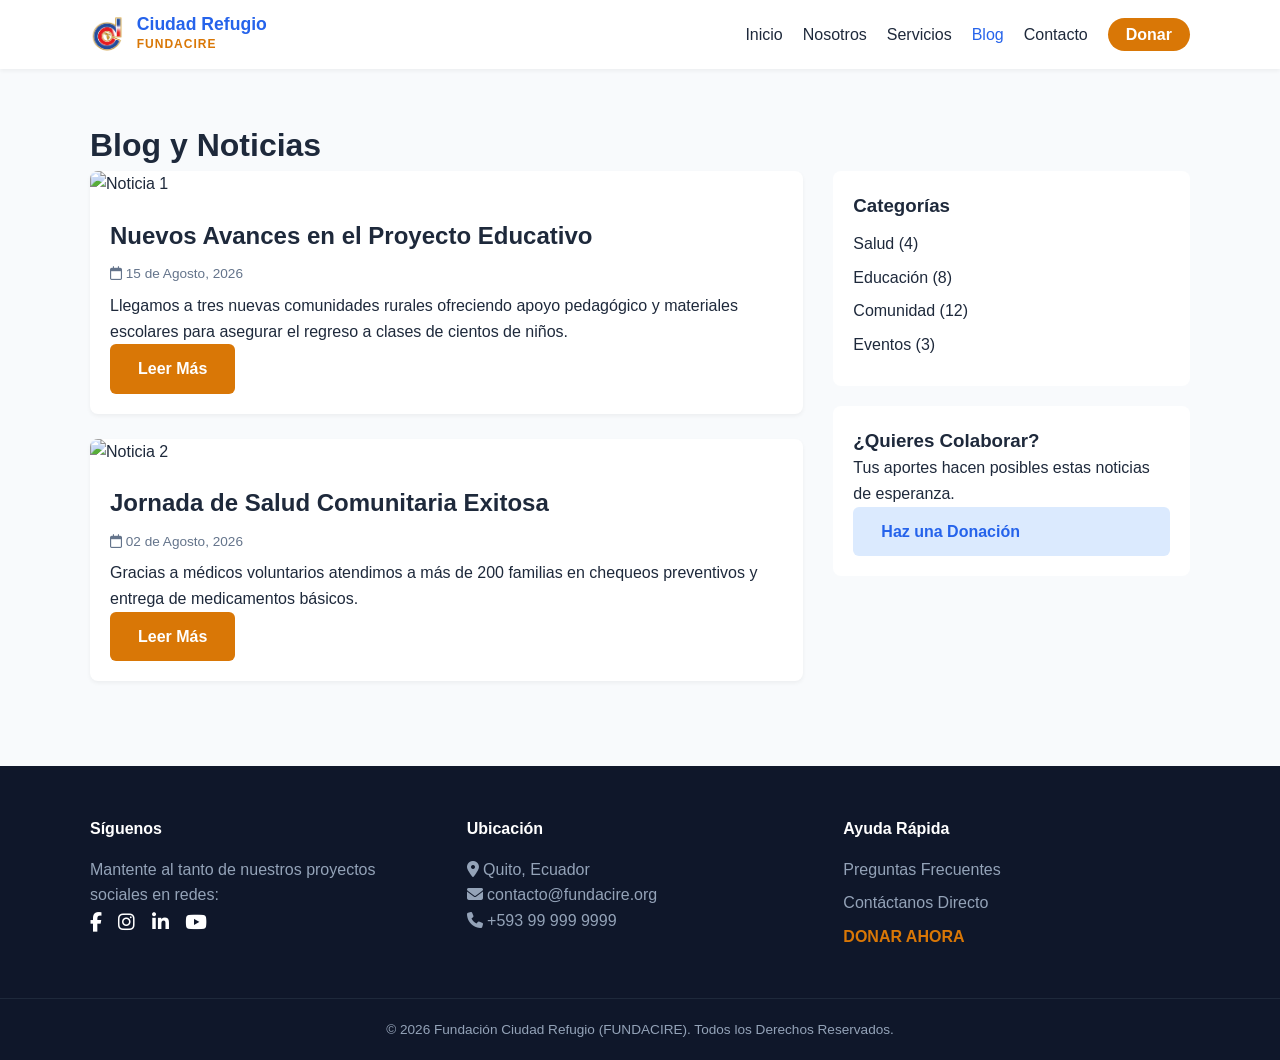
==== blog.html @ 90241652 "Initial commit" ====
<!DOCTYPE html>
<html lang="es">
<head>
    <meta charset="UTF-8">
    <meta name="viewport" content="width=device-width, initial-scale=1.0">
    <title>Blog - FUNDACIRE</title>
    <link rel="stylesheet" href="styles.css">
    <link rel="stylesheet" href="https://cdnjs.cloudflare.com/ajax/libs/font-awesome/6.4.0/css/all.min.css">
</head>
<body>

    <header class="navbar" id="navbar">
        <div class="nav-container">
            <a href="index.html" class="logo">
                <img src="logo.png" alt="FUNDACIRE Logo">
                <div class="logo-text">
                    <span class="title">Ciudad Refugio</span>
                    <span class="subtitle">FUNDACIRE</span>
                </div>
            </a>
            <nav>
                <ul class="nav-links">
                    <li><a href="index.html">Inicio</a></li>
                    <li><a href="index.html#nosotros">Nosotros</a></li>
                    <li><a href="index.html#servicios">Servicios</a></li>
                    <li><a href="blog.html" class="active">Blog</a></li>
                    <li><a href="contacto-donaciones.html">Contacto</a></li>
                    <li><a href="contacto-donaciones.html#donar" class="btn-donate-nav">Donar</a></li>
                </ul>
            </nav>
        </div>
    </header>

    <main class="container page-padding">
        <h1 class="page-title">Blog y Noticias</h1>
        
        <div class="blog-layout">
            <div class="blog-posts">
                <article class="post-card">
                    <img src="https://images.unsplash.com/photo-1488521787991-ed7bbaae773c?auto=format&fit=crop&w=600&q=80" alt="Noticia 1">
                    <div class="post-content">
                        <h2>Nuevos Avances en el Proyecto Educativo</h2>
                        <span class="post-date"><i class="fa-regular fa-calendar"></i> 15 de Agosto, 2026</span>
                        <p>Llegamos a tres nuevas comunidades rurales ofreciendo apoyo pedagógico y materiales escolares para asegurar el regreso a clases de cientos de niños.</p>
                        <a href="#" class="btn btn-primary">Leer Más</a>
                    </div>
                </article>

                <article class="post-card">
                    <img src="https://images.unsplash.com/photo-1559027615-cd4628902d4a?auto=format&fit=crop&w=600&q=80" alt="Noticia 2">
                    <div class="post-content">
                        <h2>Jornada de Salud Comunitaria Exitosa</h2>
                        <span class="post-date"><i class="fa-regular fa-calendar"></i> 02 de Agosto, 2026</span>
                        <p>Gracias a médicos voluntarios atendimos a más de 200 familias en chequeos preventivos y entrega de medicamentos básicos.</p>
                        <a href="#" class="btn btn-primary">Leer Más</a>
                    </div>
                </article>
            </div>

            <aside class="blog-sidebar">
                <div class="sidebar-widget">
                    <h3>Categorías</h3>
                    <ul class="widget-list">
                        <li><a href="#">Salud (4)</a></li>
                        <li><a href="#">Educación (8)</a></li>
                        <li><a href="#">Comunidad (12)</a></li>
                        <li><a href="#">Eventos (3)</a></li>
                    </ul>
                </div>
                <div class="sidebar-widget bg-pastel-gold">
                    <h3>¿Quieres Colaborar?</h3>
                    <p>Tus aportes hacen posibles estas noticias de esperanza.</p>
                    <a href="contacto-donaciones.html#donar" class="btn btn-secondary w-100">Haz una Donación</a>
                </div>
            </aside>
        </div>
    </main>

    <footer class="footer">
        <div class="container footer-grid">
            <div class="footer-col">
                <h4>Síguenos</h4>
                <p>Mantente al tanto de nuestros proyectos sociales en redes:</p>
                <div class="social-links">
                    <a href="#"><i class="fa-brands fa-facebook-f"></i></a>
                    <a href="#"><i class="fa-brands fa-instagram"></i></a>
                    <a href="#"><i class="fa-brands fa-linkedin-in"></i></a>
                    <a href="#"><i class="fa-brands fa-youtube"></i></a>
                </div>
            </div>
            <div class="footer-col">
                <h4>Ubicación</h4>
                <p><i class="fa-solid fa-location-dot"></i> Quito, Ecuador</p>
                <p><i class="fa-solid fa-envelope"></i> contacto@fundacire.org</p>
                <p><i class="fa-solid fa-phone"></i> +593 99 999 9999</p>
            </div>
            <div class="footer-col">
                <h4>Ayuda Rápida</h4>
                <ul class="footer-links">
                    <li><a href="contacto-donaciones.html">Preguntas Frecuentes</a></li>
                    <li><a href="contacto-donaciones.html">Contáctanos Directo</a></li>
                    <li><a href="contacto-donaciones.html#donar" class="highlight-link">DONAR AHORA</a></li>
                </ul>
            </div>
        </div>
        <div class="footer-bottom">
            <p>&copy; 2026 Fundación Ciudad Refugio (FUNDACIRE). Todos los Derechos Reservados.</p>
        </div>
    </footer>

    <script src="script.js"></script>
</body>
</html>
---- styles.css ----
/* Variables de Color (Inspiradas en el Logo con Tonalidades Pasteles) */
:root {
    --primary-blue: #2563eb;
    --pastel-blue-bg: #eff6ff;
    --pastel-blue-card: #dbeafe;
    --primary-red: #dc2626;
    --pastel-red: #fee2e2;
    --primary-gold: #d97706;
    --pastel-gold-bg: #fef3c7;
    --text-dark: #1e293b;
    --text-muted: #64748b;
    --bg-white: #ffffff;
    --bg-light: #f8fafc;
    --shadow-sm: 0 2px 4px rgba(0,0,0,0.05);
    --shadow-md: 0 4px 12px rgba(0,0,0,0.08);
    --transition: all 0.3s ease;
}

* {
    margin: 0;
    padding: 0;
    box-sizing: border-box;
    font-family: 'Segoe UI', Tahoma, Geneva, Verdana, sans-serif;
}

body {
    color: var(--text-dark);
    background-color: var(--bg-light);
    line-height: 1.6;
}

.container {
    max-width: 1140px;
    margin: 0 auto;
    padding: 0 20px;
}

.page-padding {
    padding-top: 120px;
    padding-bottom: 60px;
}

.text-center { text-align: center; }
.w-100 { width: 100%; }

/* Navbar Dinámica (Sticky/Fixed) */
.navbar {
    position: fixed;
    top: 0;
    left: 0;
    width: 100%;
    background-color: var(--bg-white);
    box-shadow: var(--shadow-sm);
    z-index: 1000;
    transition: var(--transition);
}

.navbar.scrolled {
    box-shadow: var(--shadow-md);
    padding: 5px 0;
}

.nav-container {
    max-width: 1140px;
    margin: 0 auto;
    display: flex;
    justify-content: space-between;
    align-items: center;
    padding: 12px 20px;
}

.logo {
    display: flex;
    align-items: center;
    gap: 12px;
    text-decoration: none;
}

.logo img {
    height: 45px;
    width: auto;
}

.logo-text {
    display: flex;
    flex-direction: column;
}

.logo-text .title {
    font-weight: 700;
    font-size: 1.1rem;
    color: var(--primary-blue);
    line-height: 1.1;
}

.logo-text .subtitle {
    font-size: 0.75rem;
    color: var(--primary-gold);
    font-weight: 600;
    letter-spacing: 1px;
}

.nav-links {
    display: flex;
    list-style: none;
    align-items: center;
    gap: 20px;
}

.nav-links a {
    text-decoration: none;
    color: var(--text-dark);
    font-weight: 500;
    transition: var(--transition);
}

.nav-links a:hover,
.nav-links a.active {
    color: var(--primary-blue);
}

.btn-donate-nav {
    background-color: var(--primary-gold);
    color: white !important;
    padding: 8px 18px;
    border-radius: 20px;
    font-weight: 600 !important;
}

.btn-donate-nav:hover {
    background-color: #b45309;
}

/* Hero Section */
.hero {
    position: relative;
    height: 80vh;
    background: url('banner.png') center/cover no-repeat;
    display: flex;
    align-items: center;
    justify-content: center;
    text-align: center;
    color: white;
    margin-top: 60px;
}

.hero-overlay {
    position: absolute;
    inset: 0;
    background: linear-gradient(rgba(30, 58, 138, 0.65), rgba(0, 0, 0, 0.6));
}

.hero-content {
    position: relative;
    z-index: 1;
    max-width: 700px;
    padding: 0 20px;
}

.hero-content h1 {
    font-size: 2.8rem;
    margin-bottom: 10px;
}

.hero-content p {
    font-size: 1.3rem;
    margin-bottom: 25px;
    font-weight: 300;
}

/* Botones */
.btn {
    display: inline-block;
    padding: 12px 28px;
    border-radius: 6px;
    text-decoration: none;
    font-weight: 600;
    cursor: pointer;
    border: none;
    transition: var(--transition);
}

.btn-primary { background-color: var(--primary-gold); color: white; }
.btn-primary:hover { background-color: #b45309; }
.btn-secondary { background-color: var(--pastel-blue-card); color: var(--primary-blue); }
.btn-secondary:hover { background-color: #bfdbfe; }

/* Layout Grid & Secciones */
.section { padding: 70px 0; }
.grid-2 { display: grid; grid-template-columns: 1fr 1fr; gap: 40px; align-items: center; }
.bg-pastel-blue { background-color: var(--pastel-blue-bg); }
.bg-pastel-blue-light { background-color: #f0f7ff; }
.bg-pastel-gold-light { background-color: #fffbeb; }

.image-block img { width: 100%; border-radius: 10px; box-shadow: var(--shadow-md); }

/* Tarjetas */
.cards-grid {
    display: grid;
    grid-template-columns: repeat(auto-fit, minmax(250px, 1fr));
    gap: 25px;
    margin-top: 35px;
}

.card {
    background: white;
    padding: 30px;
    border-radius: 10px;
    box-shadow: var(--shadow-sm);
    border-top: 4px solid var(--primary-blue);
}

.card-icon { font-size: 2.5rem; color: var(--primary-gold); margin-bottom: 15px; }

/* Blog Layout */
.blog-layout { display: grid; grid-template-columns: 2fr 1fr; gap: 30px; }
.post-card { background: white; border-radius: 8px; overflow: hidden; box-shadow: var(--shadow-sm); margin-bottom: 25px; }
.post-card img { width: 100%; height: 250px; object-fit: cover; }
.post-content { padding: 20px; }
.post-date { font-size: 0.85rem; color: var(--text-muted); display: block; margin: 8px 0; }

.blog-sidebar .sidebar-widget { background: white; padding: 20px; border-radius: 8px; margin-bottom: 20px; }
.widget-list { list-style: none; margin-top: 10px; }
.widget-list li { margin-bottom: 8px; }
.widget-list a { text-decoration: none; color: var(--text-dark); }

/* Formulario & Donaciones */
.contact-donation-grid { display: grid; grid-template-columns: 1fr 1fr; gap: 30px; }
.form-container { padding: 30px; border-radius: 10px; box-shadow: var(--shadow-sm); }
.form-group { margin-bottom: 18px; }
.form-group label { display: block; margin-bottom: 6px; font-weight: 600; }
.form-group input, .form-group textarea {
    width: 100%; padding: 10px; border: 1px solid #cbd5e1; border-radius: 6px;
}

.qr-code { width: 160px; height: 160px; margin: 15px 0; }

/* Footer */
.footer { background-color: #0f172a; color: #94a3b8; padding-top: 50px; }
.footer-grid { display: grid; grid-template-columns: repeat(auto-fit, minmax(220px, 1fr)); gap: 30px; padding-bottom: 40px; }
.footer-col h4 { color: white; margin-bottom: 15px; }
.social-links a { color: white; font-size: 1.2rem; margin-right: 12px; }
.footer-links { list-style: none; }
.footer-links a { color: #94a3b8; text-decoration: none; display: block; margin-bottom: 8px; }
.highlight-link { color: var(--primary-gold) !important; font-weight: bold; }
.footer-bottom { border-top: 1px solid #1e293b; text-align: center; padding: 20px 0; font-size: 0.85rem; }
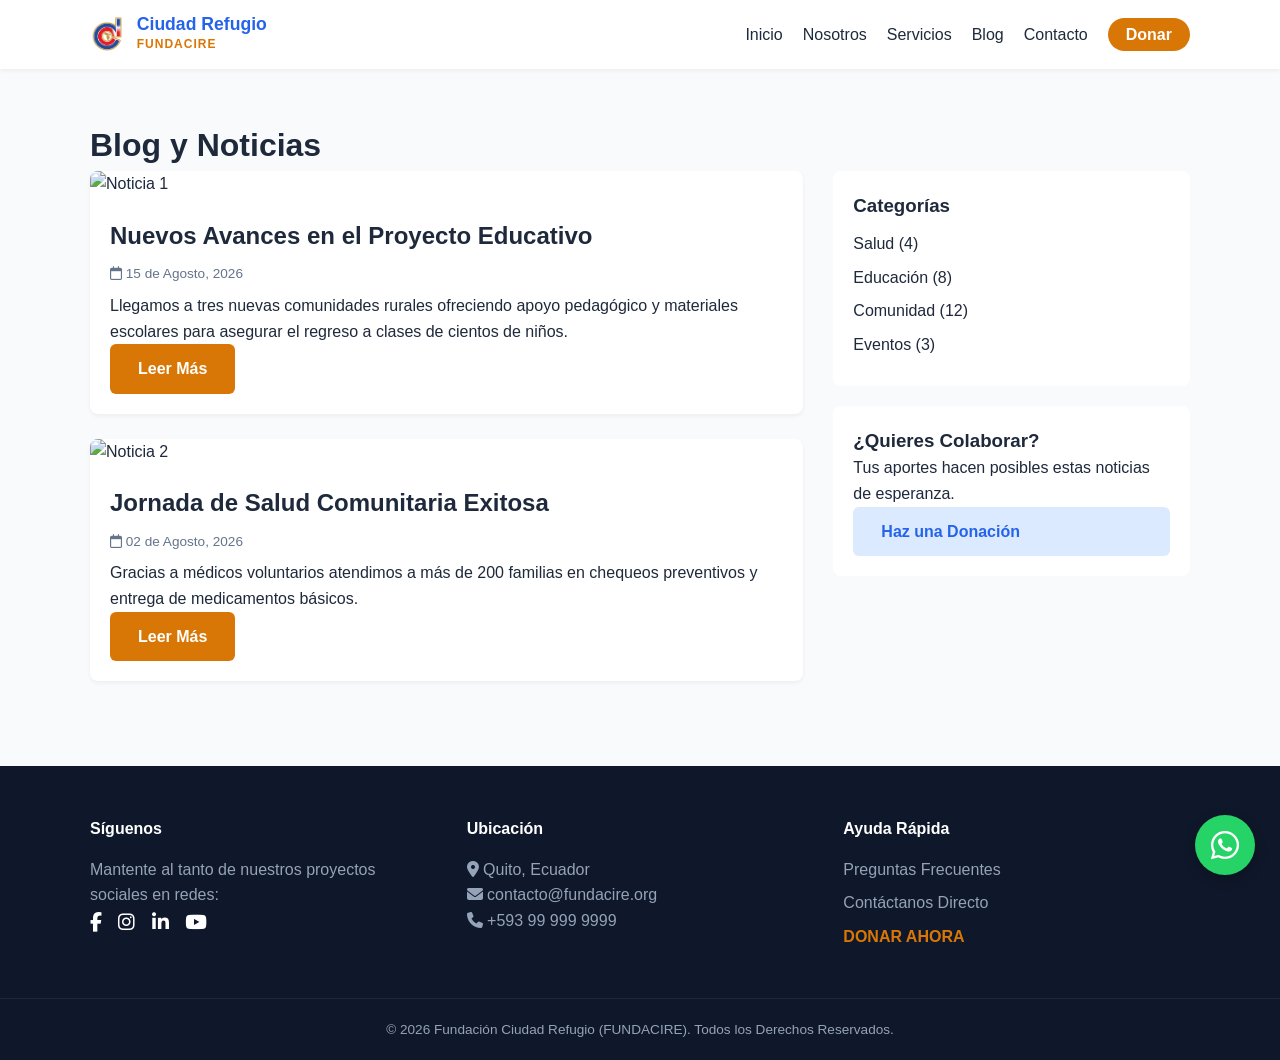
==== commit 2c5281da: "Initial commit 2" ====
--- a/blog.html
+++ b/blog.html
@@ -23,9 +23,9 @@
                     <li><a href="index.html">Inicio</a></li>
                     <li><a href="index.html#nosotros">Nosotros</a></li>
                     <li><a href="index.html#servicios">Servicios</a></li>
-                    <li><a href="blog.html" class="active">Blog</a></li>
-                    <li><a href="contacto-donaciones.html">Contacto</a></li>
-                    <li><a href="contacto-donaciones.html#donar" class="btn-donate-nav">Donar</a></li>
+                    <li><a href="blog.html">Blog</a></li>
+                    <li><a href="contacto.html">Contacto</a></li>
+                    <li><a href="donaciones.html" class="btn-donate-nav">Donar</a></li>
                 </ul>
             </nav>
         </div>
@@ -108,6 +108,11 @@
         </div>
     </footer>
 
+    <!-- Botón Flotante de WhatsApp -->
+    <a href="https://wa.me/#########?text=Hola,%20deseo%20más%20información%20sobre%20la%20Fundación%20Ciudad%20Refugio" class="whatsapp-btn" target="_blank" rel="noopener noreferrer" aria-label="Contactar por WhatsApp">
+        <i class="fa-brands fa-whatsapp"></i>
+    </a>
+
     <script src="script.js"></script>
 </body>
 </html>
--- a/styles.css
+++ b/styles.css
@@ -139,7 +139,6 @@
     display: flex;
     align-items: center;
     justify-content: center;
-    text-align: center;
     color: white;
     margin-top: 60px;
 }
@@ -150,22 +149,61 @@
     background: linear-gradient(rgba(30, 58, 138, 0.65), rgba(0, 0, 0, 0.6));
 }
 
-.hero-content {
+.hero-container {
     position: relative;
     z-index: 1;
-    max-width: 700px;
-    padding: 0 20px;
+    display: flex;
+    align-items: center;
+    justify-content: space-between;
+    gap: 40px;
+    width: 100%;
+}
+
+.hero-logo {
+    flex: 0 0 auto;
+    display: flex;
+    align-items: center;
+    justify-content: center;
+}
+
+.hero-logo img {
+    max-width: 260px;
+    height: auto;
+    filter: drop-shadow(0px 4px 10px rgba(0, 0, 0, 0.4));
+}
+
+.hero-content {
+    flex: 1;
+    text-align: left;
+    max-width: 650px;
 }
 
 .hero-content h1 {
     font-size: 2.8rem;
     margin-bottom: 10px;
+    line-height: 1.2;
 }
 
 .hero-content p {
     font-size: 1.3rem;
     margin-bottom: 25px;
     font-weight: 300;
+}
+
+@media (max-width: 768px) {
+    .hero-container {
+        flex-direction: column;
+        text-align: center;
+        gap: 20px;
+    }
+
+    .hero-content {
+        text-align: center;
+    }
+
+    .hero-logo img {
+        max-width: 180px;
+    }
 }
 
 /* Botones */
@@ -243,4 +281,104 @@
 .footer-links { list-style: none; }
 .footer-links a { color: #94a3b8; text-decoration: none; display: block; margin-bottom: 8px; }
 .highlight-link { color: var(--primary-gold) !important; font-weight: bold; }
-.footer-bottom { border-top: 1px solid #1e293b; text-align: center; padding: 20px 0; font-size: 0.85rem; }+.footer-bottom { border-top: 1px solid #1e293b; text-align: center; padding: 20px 0; font-size: 0.85rem; }
+
+/* Botón Flotante de WhatsApp */
+.whatsapp-btn {
+    position: fixed;
+    bottom: 25px;
+    right: 25px;
+    width: 60px;
+    height: 60px;
+    background-color: #25d366;
+    color: white;
+    border-radius: 50%;
+    display: flex;
+    align-items: center;
+    justify-content: center;
+    font-size: 32px;
+    box-shadow: 0 4px 12px rgba(0, 0, 0, 0.25);
+    z-index: 1000;
+    text-decoration: none;
+    transition: transform 0.3s ease, background-color 0.3s ease, box-shadow 0.3s ease;
+}
+
+.whatsapp-btn:hover {
+    background-color: #128c7e;
+    transform: scale(1.1);
+    box-shadow: 0 6px 16px rgba(0, 0, 0, 0.35);
+    color: white;
+}
+
+/* Estilos para Páginas Independientes Contacto y Donaciones */
+.subtitle-page {
+    color: var(--text-muted);
+    margin-top: -10px;
+    margin-bottom: 40px;
+}
+
+.contact-page-grid,
+.donations-page-grid {
+    display: grid;
+    grid-template-columns: repeat(auto-fit, minmax(320px, 1fr));
+    gap: 30px;
+    align-items: start;
+}
+
+.contact-info-container,
+.donation-card {
+    padding: 30px;
+    border-radius: 10px;
+    box-shadow: var(--shadow-sm);
+}
+
+.info-card {
+    display: flex;
+    align-items: center;
+    gap: 15px;
+    margin-top: 20px;
+}
+
+.info-icon {
+    font-size: 1.5rem;
+    color: var(--primary-blue);
+    background: white;
+    padding: 12px;
+    border-radius: 50%;
+    box-shadow: var(--shadow-sm);
+}
+
+.card-header {
+    display: flex;
+    align-items: center;
+    gap: 12px;
+    margin-bottom: 20px;
+}
+
+.header-icon {
+    font-size: 1.8rem;
+    color: var(--primary-gold);
+}
+
+.bank-details-list p {
+    margin-bottom: 10px;
+    border-bottom: 1px dashed #cbd5e1;
+    padding-bottom: 8px;
+}
+
+.qr-container {
+    margin: 20px 0;
+}
+
+.transparency-banner {
+    margin-top: 40px;
+    padding: 25px;
+    border-radius: 10px;
+    text-align: center;
+    border-left: 5px solid var(--primary-blue);
+}
+
+.transparency-banner h3 {
+    color: var(--primary-blue);
+    margin-bottom: 8px;
+}
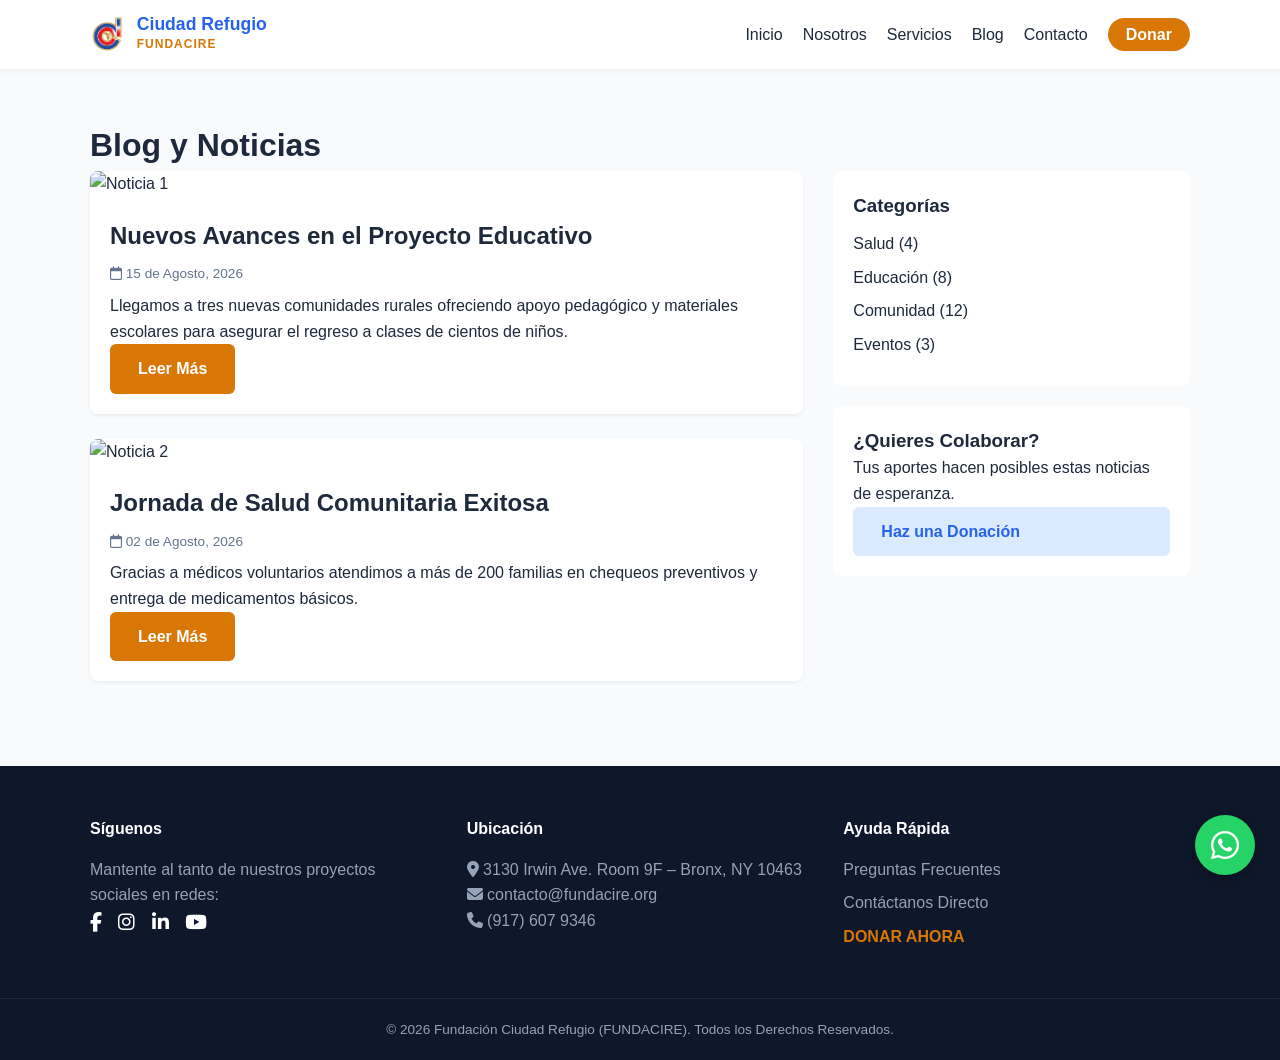
==== commit 9132e73e: "Initial commit blog" ====
--- a/blog.html
+++ b/blog.html
@@ -90,16 +90,16 @@
             </div>
             <div class="footer-col">
                 <h4>Ubicación</h4>
-                <p><i class="fa-solid fa-location-dot"></i> Quito, Ecuador</p>
+                <p><i class="fa-solid fa-location-dot"></i> 3130 Irwin Ave. Room 9F – Bronx, NY 10463</p>
                 <p><i class="fa-solid fa-envelope"></i> contacto@fundacire.org</p>
-                <p><i class="fa-solid fa-phone"></i> +593 99 999 9999</p>
+                <p><i class="fa-solid fa-phone"></i> (917) 607 9346 </p>
             </div>
             <div class="footer-col">
                 <h4>Ayuda Rápida</h4>
                 <ul class="footer-links">
-                    <li><a href="contacto-donaciones.html">Preguntas Frecuentes</a></li>
-                    <li><a href="contacto-donaciones.html">Contáctanos Directo</a></li>
-                    <li><a href="contacto-donaciones.html#donar" class="highlight-link">DONAR AHORA</a></li>
+                    <li><a href="#">Preguntas Frecuentes</a></li>
+                    <li><a href="contacto.html">Contáctanos Directo</a></li>
+                    <li><a href="donaciones.html" class="highlight-link">DONAR AHORA</a></li>
                 </ul>
             </div>
         </div>
--- a/styles.css
+++ b/styles.css
@@ -135,7 +135,7 @@
 .hero {
     position: relative;
     height: 80vh;
-    background: url('banner.png') center/cover no-repeat;
+    background: url('banner.jpg') center/cover no-repeat;
     display: flex;
     align-items: center;
     justify-content: center;
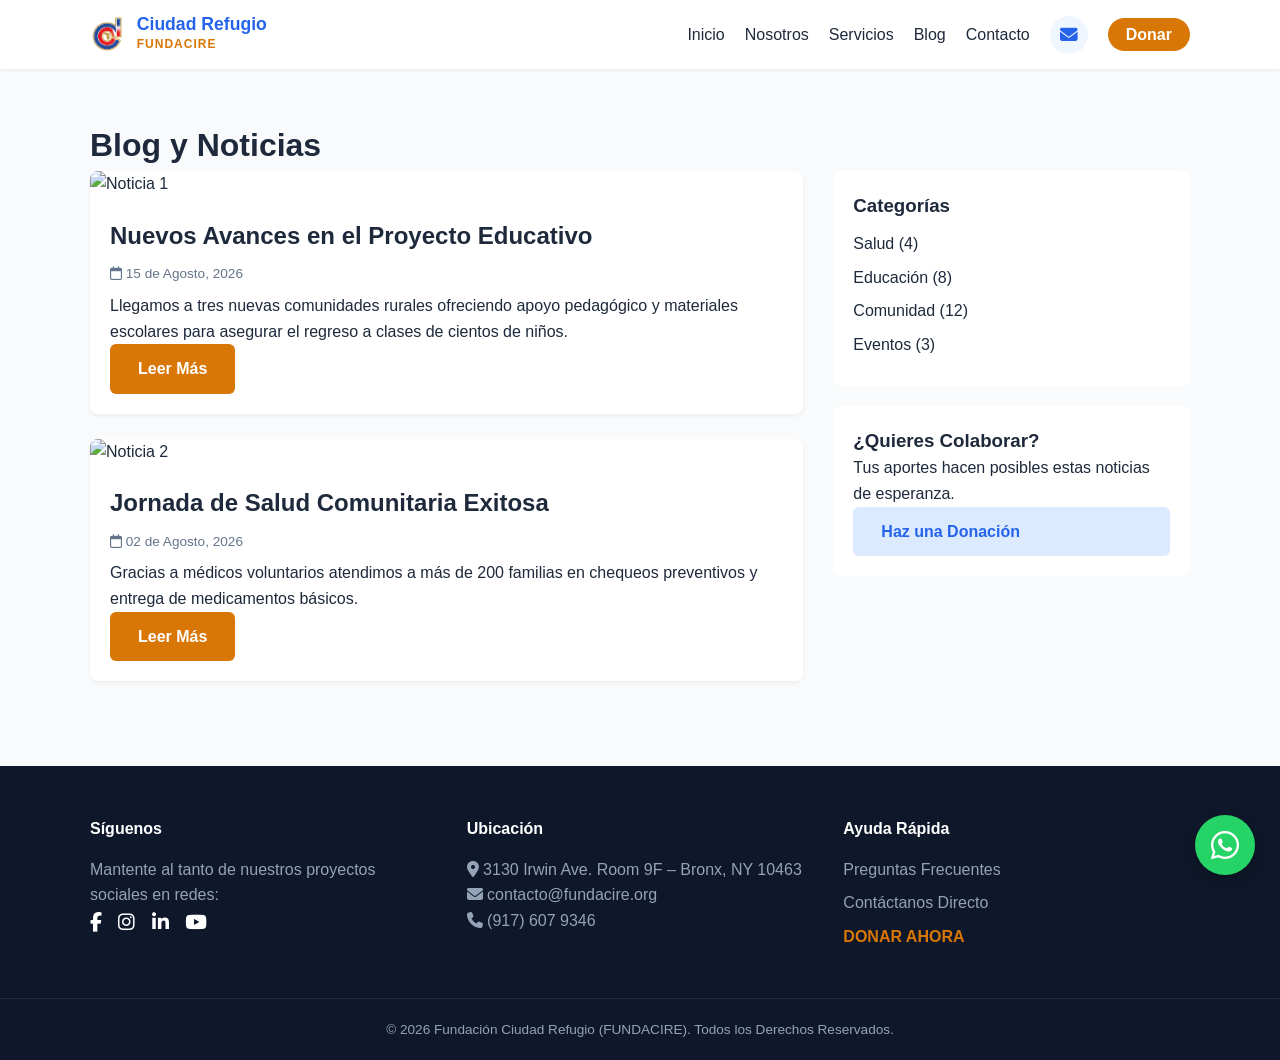
==== commit 464f2456: "Initial commit" ====
--- a/blog.html
+++ b/blog.html
@@ -25,6 +25,14 @@
                     <li><a href="index.html#servicios">Servicios</a></li>
                     <li><a href="blog.html">Blog</a></li>
                     <li><a href="contacto.html">Contacto</a></li>
+                    
+                    <li class="nav-webmail-wrapper">
+                        <a href="https://www.fundacire.org/webmail" target="_blank" rel="noopener noreferrer" class="nav-webmail-btn" aria-label="Correo Electrónico">
+                            <i class="fa-solid fa-envelope"></i>
+                            <span class="webmail-tooltip">Correo electrónico</span>
+                        </a>
+                    </li>
+
                     <li><a href="donaciones.html" class="btn-donate-nav">Donar</a></li>
                 </ul>
             </nav>
--- a/styles.css
+++ b/styles.css
@@ -381,4 +381,68 @@
 .transparency-banner h3 {
     color: var(--primary-blue);
     margin-bottom: 8px;
+}
+
+/* --- Botón Webmail y Tooltip en la Navbar --- */
+.nav-webmail-wrapper {
+    position: relative;
+    display: inline-flex;
+    align-items: center;
+}
+
+.nav-webmail-btn {
+    display: flex;
+    align-items: center;
+    justify-content: center;
+    width: 38px;
+    height: 38px;
+    background-color: var(--pastel-blue-bg);
+    color: var(--primary-blue) !important;
+    border-radius: 50%;
+    font-size: 1.1rem;
+    transition: var(--transition);
+}
+
+.nav-webmail-btn:hover {
+    background-color: var(--primary-blue);
+    color: white !important;
+}
+
+/* Tooltip (Mensaje Desplegable) */
+.webmail-tooltip {
+    visibility: hidden;
+    opacity: 0;
+    position: absolute;
+    top: 125%;
+    left: 50%;
+    transform: translateX(-50%) translateY(-5px);
+    background-color: var(--text-dark);
+    color: white;
+    font-size: 0.75rem;
+    white-space: nowrap;
+    padding: 5px 10px;
+    border-radius: 4px;
+    box-shadow: var(--shadow-md);
+    transition: all 0.25s ease;
+    pointer-events: none;
+    z-index: 1001;
+}
+
+/* Flecha del Tooltip */
+.webmail-tooltip::before {
+    content: "";
+    position: absolute;
+    bottom: 100%;
+    left: 50%;
+    transform: translateX(-50%);
+    border-width: 5px;
+    border-style: solid;
+    border-color: transparent transparent var(--text-dark) transparent;
+}
+
+/* Despliegue al hacer Hover */
+.nav-webmail-wrapper:hover .webmail-tooltip {
+    visibility: visible;
+    opacity: 1;
+    transform: translateX(-50%) translateY(0);
 }
